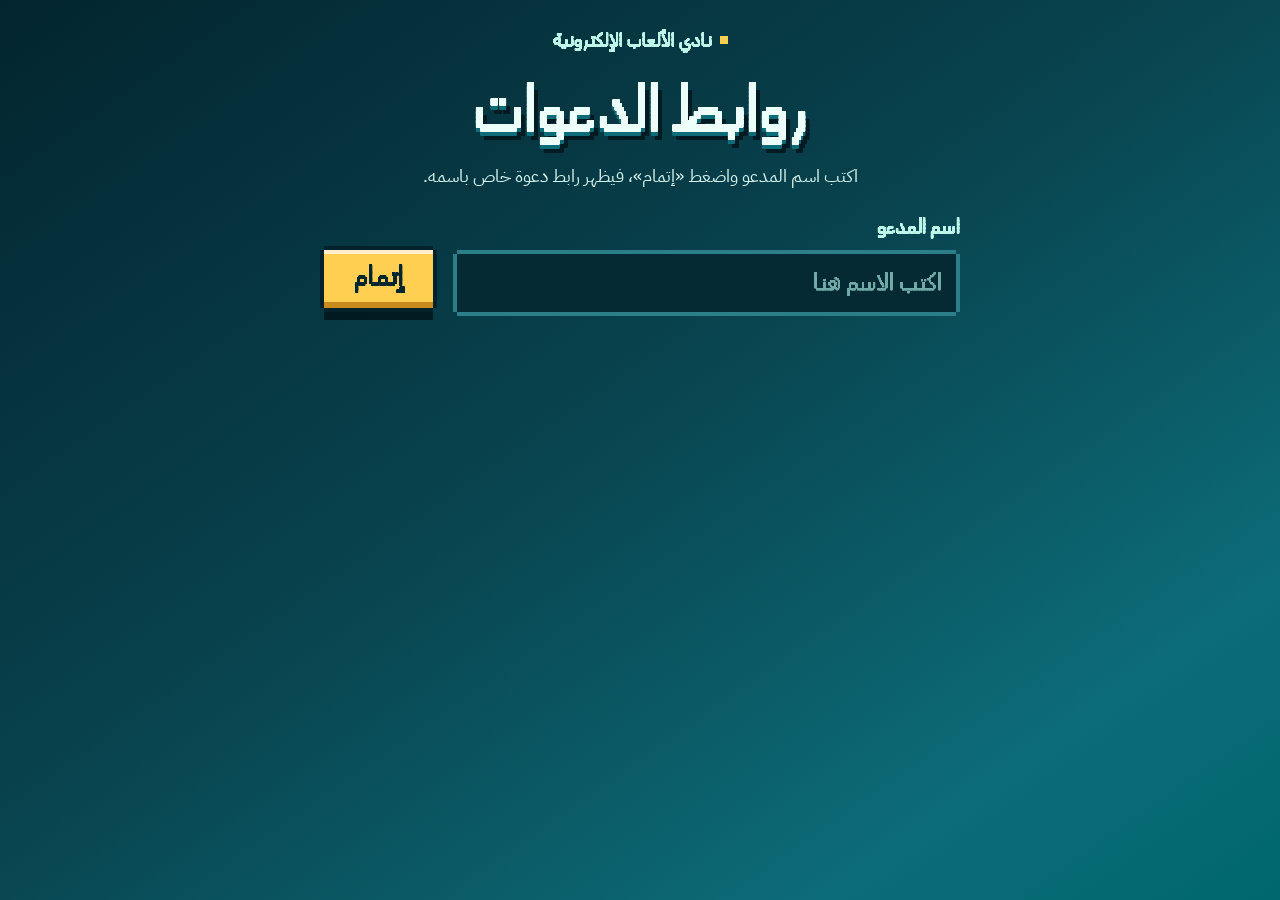
==== links.html @ 5948cf0d "Add interactive workshop invitation site Pixel-art invitation for the gaming club workshop: jump gam" ====
<!doctype html>
<html lang="ar" dir="rtl">
<head>
  <meta charset="utf-8">
  <meta name="viewport" content="width=device-width, initial-scale=1, viewport-fit=cover">
  <meta name="robots" content="noindex">
  <meta name="theme-color" content="#03252f">
  <title>روابط الدعوات | نادي الألعاب الإلكترونية</title>

  <link rel="icon" href="favicon.svg" type="image/svg+xml">
  <link rel="preconnect" href="https://fonts.googleapis.com">
  <link rel="preconnect" href="https://fonts.gstatic.com" crossorigin>
  <link rel="stylesheet" href="https://fonts.googleapis.com/css2?family=Handjet:wght@500;700&family=IBM+Plex+Sans+Arabic:wght@400&display=swap">
  <!-- الألوان والخطوط والأزرار مشتركة مع صفحة الدعوة -->
  <link rel="stylesheet" href="style.css">
  <style>
    body { padding: 28px max(16px, env(safe-area-inset-right)) 48px max(16px, env(safe-area-inset-left)); }
    .maker { width: min(100%, 640px); margin: 0 auto; display: grid; gap: 16px; text-align: center; }
    .maker .kicker { justify-content: center; margin: 0; }
    .maker h1 {
      margin: 0;
      font: 700 clamp(42px, 11vw, 72px)/1.1 var(--display);
      text-shadow: 0 var(--px) 0 #0c6c78, var(--px) calc(2 * var(--px)) 0 var(--night);
    }
    .maker .lead { margin: 0; }

    /* نفس إطار البكسل المستخدم في صفحة الدعوة */
    .field, .note, #list li {
      --frame: var(--line);
      margin: var(--px);
      background: var(--deep);
      box-shadow:
        0 calc(-1 * var(--px)) 0 var(--frame),
        0 var(--px) 0 var(--frame),
        calc(-1 * var(--px)) 0 0 var(--frame),
        var(--px) 0 0 var(--frame);
    }

    form { display: grid; gap: 8px; margin-top: 6px; text-align: start; }
    label { color: var(--mint); font: 700 23px/1.1 var(--display); }
    .entry { display: flex; flex-wrap: wrap; align-items: center; gap: 8px 16px; }
    .field {
      flex: 1 1 240px;
      min-width: 0;
      min-height: 58px;
      padding: 0 14px 4px;
      border: 0;
      border-radius: 0;
      color: var(--foam);
      font: 500 27px/1 var(--display);
    }
    .field::placeholder { color: #6fa9a8; }
    .entry .btn { flex: 0 0 auto; }

    .note { --frame: var(--gold-shade); padding: 10px 14px; color: #ffe9a8; font-size: 15px; line-height: 1.6; text-align: start; }

    .list-head { display: flex; flex-wrap: wrap; align-items: center; justify-content: space-between; gap: 4px 12px; margin-top: 10px; }
    .list-head h2 { margin: 0; font: 700 30px/1.1 var(--display); }
    #list { list-style: none; margin: 0; padding: 0; display: grid; gap: 16px; text-align: start; }
    #list li { display: grid; gap: 6px; padding: 12px 14px 8px; }
    #list strong { color: var(--gold); font: 700 28px/1.1 var(--display); overflow-wrap: anywhere; }
    #list code {
      direction: ltr;
      text-align: left;
      color: var(--mute);
      font: 13px/1.5 ui-monospace, Consolas, monospace;
      overflow-wrap: anywhere;
      user-select: all;
    }
    .row-actions { display: flex; flex-wrap: wrap; align-items: center; gap: 2px 10px; margin-top: 2px; }
    .btn-small { min-height: 44px; padding: 2px 18px 8px; font-size: 23px; }
  </style>
</head>
<body>
  <main class="maker">
    <p class="kicker"><i class="dot"></i><span>نادي الألعاب الإلكترونية</span></p>
    <h1>روابط الدعوات</h1>
    <p class="lead">اكتب اسم المدعو واضغط «إتمام»، فيظهر رابط دعوة خاص باسمه.</p>

    <form id="form">
      <label for="name">اسم المدعو</label>
      <div class="entry">
        <input id="name" class="field" type="text" maxlength="80" autocomplete="off" placeholder="اكتب الاسم هنا" required>
        <button class="btn btn-gold" type="submit">إتمام</button>
      </div>
    </form>

    <p id="localNote" class="note" hidden>
      تفتح الصفحة الآن من جهازك، فهذه الروابط تعمل على جهازك فقط.
      بعد نشر الموقع افتح هذه الصفحة من رابط الموقع لتحصل على روابط تعمل عند الجميع.
    </p>

    <section id="results" hidden>
      <div class="list-head">
        <h2>الروابط</h2>
        <div class="row-actions">
          <button id="copyAll" class="link" type="button">نسخ الكل</button>
          <button id="clear" class="link" type="button">مسح القائمة</button>
        </div>
      </div>
      <ul id="list"></ul>
    </section>

    <p id="status" class="sr-only" role="status"></p>
  </main>

  <script>
    "use strict";
    // مولّد روابط الدعوة: يبني الرابط من عنوان هذه الصفحة نفسها، فيعمل تلقائياً بعد نشر الموقع.
    const STORE = "invite-names";   // الأسماء تُحفظ في متصفح هذا الجهاز فقط
    const MAX_NAME = 80;            // نفس الحد في game.js
    const MESSAGE = "في دعوة لك من نادي الألعاب الإلكترونية:";

    const el = id => document.getElementById(id);
    const form = el("form"), input = el("name"), list = el("list"), results = el("results"), statusLine = el("status");

    const local = location.protocol === "file:" || ["localhost", "127.0.0.1", "[::1]"].includes(location.hostname);
    el("localNote").hidden = !local;

    let names = [];
    try {
      const saved = JSON.parse(localStorage.getItem(STORE) || "[]");
      if (Array.isArray(saved)) names = saved.filter(name => typeof name === "string" && name);
    } catch (error) {
      // بدون تخزين: القائمة تعمل لهذه الزيارة فقط.
    }

    function save() {
      try { localStorage.setItem(STORE, JSON.stringify(names)); } catch (error) {}
    }

    function inviteUrl(name) {
      const url = new URL(location.protocol === "file:" ? "index.html" : "./", location.href);
      url.search = "";
      url.hash = "";
      url.searchParams.set("to", name);
      return url.href;
    }

    async function copy(text) {
      try {
        await navigator.clipboard.writeText(text);
        return true;
      } catch (error) {
        // بديل للمتصفحات أو السياقات التي تمنع الحافظة (مثل فتح الملف مباشرة).
        const area = document.createElement("textarea");
        area.value = text;
        area.style.cssText = "position:fixed;opacity:0";
        document.body.append(area);
        area.select();
        let done = false;
        try { done = document.execCommand("copy"); } catch (error2) {}
        area.remove();
        return done;
      }
    }

    function node(tag, className, text) {
      const element = document.createElement(tag);
      if (className) element.className = className;
      if (text) element.textContent = text;
      return element;
    }

    async function copyWithFeedback(button, text, message) {
      const label = button.textContent;
      const done = await copy(text);
      button.textContent = done ? "تم النسخ" : "تعذّر النسخ";
      statusLine.textContent = done ? message : "تعذّر النسخ. انسخ الرابط يدوياً.";
      setTimeout(() => { button.textContent = label; }, 1500);
    }

    function render() {
      list.replaceChildren(...names.map(name => {
        const url = inviteUrl(name);
        const item = node("li");
        const actions = node("div", "row-actions");

        const copyButton = node("button", "btn btn-small", "نسخ الرابط");
        copyButton.type = "button";
        copyButton.onclick = () => copyWithFeedback(copyButton, url, "تم نسخ رابط " + name);

        const open = node("a", "link", "فتح الدعوة");
        open.href = url;
        open.target = "_blank";
        open.rel = "noopener";

        const share = node("a", "link", "إرسال واتساب");
        share.href = "https://wa.me/?text=" + encodeURIComponent(MESSAGE + "\n" + url);
        share.target = "_blank";
        share.rel = "noopener";

        const remove = node("button", "link", "حذف");
        remove.type = "button";
        remove.onclick = () => {
          names = names.filter(other => other !== name);
          save();
          render();
        };

        actions.append(copyButton, open, share, remove);
        item.append(node("strong", "", name), node("code", "", url), actions);
        return item;
      }));
      results.hidden = !names.length;
    }

    form.onsubmit = event => {
      event.preventDefault();
      const name = Array.from(input.value.trim()).slice(0, MAX_NAME).join("");
      if (!name) return;
      // الاسم المكرر يُنقل لأعلى القائمة بدل تكراره.
      names = [name, ...names.filter(other => other !== name)];
      save();
      render();
      statusLine.textContent = "تم إنشاء رابط الدعوة لـ " + name;
      input.value = "";
      input.focus();
    };

    el("copyAll").onclick = event => {
      const lines = names.map(name => name + "\n" + inviteUrl(name)).join("\n\n");
      copyWithFeedback(event.currentTarget, lines, "تم نسخ كل الروابط");
    };

    el("clear").onclick = () => {
      if (!confirm("مسح كل الأسماء من القائمة؟")) return;
      names = [];
      save();
      render();
      input.focus();
    };

    render();
  </script>
</body>
</html>
---- style.css ----
/* ===== المتغيرات ===== */
:root {
  --ink: #03252f;         /* نص داكن وإطارات الأزرار */
  --night: #021a22;
  --deep: #052a33;        /* خلفية البطاقات الداكنة */
  --line: #2c7f88;        /* إطارات هادئة */
  --mint: #bdf6e8;
  --mint-shade: #75ada7;
  --foam: #edfff9;        /* نص فاتح */
  --mute: #a9d6d2;        /* نص ثانوي */
  --gold: #ffcf52;
  --gold-shade: #c98a1e;
  --px: 4px;              /* وحدة البكسل للإطارات والظلال */
  --header-h: 64px;
  --display: "Handjet", Tahoma, Arial, sans-serif;
  --body: "IBM Plex Sans Arabic", Tahoma, Arial, sans-serif;
}

/* ===== الأساس ===== */
*, *::before, *::after { box-sizing: border-box; }
[hidden] { display: none !important; }

html { -webkit-text-size-adjust: 100%; text-size-adjust: 100%; }
body {
  margin: 0;
  min-height: 100vh;
  min-height: 100svh;
  background: linear-gradient(145deg, #03252f, #08424d 45%, #0c6c78 82%, #00676e);
  color: var(--foam);
  font: 16px/1.5 var(--body);
}

button { font: inherit; color: inherit; background: none; border: 0; border-radius: 0; padding: 0; cursor: pointer; }
a { color: inherit; }
:focus-visible { outline: 3px solid #fff; outline-offset: calc(var(--px) + 3px); }

.ico { display: block; width: 1em; height: 1em; fill: currentColor; shape-rendering: crispEdges; flex: none; }

.sr-only {
  position: absolute;
  width: 1px;
  height: 1px;
  margin: -1px;
  overflow: hidden;
  clip-path: inset(50%);
  white-space: nowrap;
}

/* إطار بكسل بزوايا مقصوصة: يُرسم بالظلال فلا يأخذ مساحة، لذلك لكل عنصر هامش ‎--px. */
.btn, .tool, .tag, .facts li, .ticket, .stamp, kbd {
  --frame-shadow:
    0 calc(-1 * var(--px)) 0 var(--frame),
    0 var(--px) 0 var(--frame),
    calc(-1 * var(--px)) 0 0 var(--frame),
    var(--px) 0 0 var(--frame);
}

/* ===== الأزرار ===== */
.btn {
  --face: var(--mint);
  --shade: var(--mint-shade);
  --frame: #04222b;
  --drop: calc(3 * var(--px));
  display: inline-flex;
  align-items: center;
  justify-content: center;
  gap: .4em;
  min-height: 58px;
  margin: var(--px) var(--px) calc(3 * var(--px));
  padding: 4px 30px 10px;
  background: var(--face);
  color: var(--ink);
  font: 700 30px/1 var(--display);
  text-decoration: none;
  box-shadow:
    inset 0 var(--px) 0 #ffffffb3,
    inset 0 calc(-1.5 * var(--px)) 0 var(--shade),
    var(--frame-shadow),
    0 var(--drop) 0 #00131acc;
  touch-action: manipulation;
  -webkit-tap-highlight-color: transparent;
}
.btn:hover { filter: brightness(1.06); }
.btn:active, .btn[aria-disabled="true"] { --drop: var(--px); transform: translateY(calc(2 * var(--px))); }
.btn[aria-disabled="true"] { filter: saturate(.6) brightness(.86); cursor: default; }
.btn .ico { font-size: .8em; }

.btn-gold { --face: var(--gold); --shade: var(--gold-shade); }

.link {
  display: inline-flex;
  align-items: center;
  min-height: 36px;
  padding: 0 8px;
  color: var(--mute);
  font: 700 20px/1 var(--display);
  text-decoration: underline dotted;
  text-underline-offset: 5px;
  touch-action: manipulation;
}
.link:hover { color: var(--foam); }

kbd {
  --frame: var(--line);
  display: inline-block;
  margin: 0 calc(var(--px) + 2px);
  padding: 0 8px 2px;
  background: var(--deep);
  color: var(--foam);
  font: inherit;
  box-shadow: var(--frame-shadow);
}

/* ===== الشريط العلوي ===== */
header {
  position: absolute;
  z-index: 2;
  inset: 0 0 auto;
  height: var(--header-h);
  display: flex;
  justify-content: space-between;
  align-items: center;
  gap: 8px;
  padding: env(safe-area-inset-top) max(18px, env(safe-area-inset-right)) 0 max(18px, env(safe-area-inset-left));
  pointer-events: none;
}
.brand {
  display: flex;
  align-items: center;
  gap: 8px;
  font: 700 clamp(19px, 5.2vw, 24px)/1 var(--display);
  text-shadow: 0 2px 0 var(--night);
}
.brand .ico { color: var(--gold); font-size: 1.15em; }

.tools { display: flex; gap: calc(var(--px) + 6px); }
.tool {
  --frame: var(--line);
  display: grid;
  place-items: center;
  width: 36px;
  height: 36px;
  margin: var(--px);
  background: #052a33d9;
  color: var(--mint);
  font-size: 22px;
  box-shadow: var(--frame-shadow);
  pointer-events: auto;
}
.tool:hover { background: #0a4651; }
.tool[aria-pressed="true"] { background: var(--mint); color: var(--ink); }
#mute .cross { display: none; }
#mute[aria-pressed="true"] .waves { display: none; }
#mute[aria-pressed="true"] .cross { display: inline; }

/* ===== المشهد =====
   ‎--layout مصدر نقاط التجاوب الوحيد: يقرؤه game.js ليضبط الرسم.
   game.js يكتب بالمقابل ‎--art (حجم بكسل الرسم) و‎--band-top/‎--band-h
   (الشريط الفارغ بين المركبة والتاج) حتى لا يغطي النص عناصر المشهد. */
.sky {
  --layout: desktop;
  position: relative;
  height: 100vh;
  height: 100dvh;
  overflow: hidden;
}

#space {
  position: absolute;
  top: 0;
  left: 0;
  display: block;
  width: 100%;
  height: 100%;
  image-rendering: crisp-edges;
  image-rendering: pixelated;
  touch-action: manipulation;
}
.sky[data-phase="start"] #space,
.sky[data-phase="ready"] #space { cursor: pointer; }

/* ===== شاشة البداية ===== */
.title, .dock {
  transition: opacity .24s steps(4), transform .24s steps(4), visibility 0s;
}

.title {
  position: absolute;
  inset-inline: 4%;
  top: var(--band-top, 34%);
  height: var(--band-h, 22%);
  container-type: size;
  display: grid;
  align-content: center;
  justify-items: center;
  text-align: center;
  pointer-events: none;
}
/* المقاسات والمسافات نسبة من الشريط (cqw/cqh) حتى تبقى الأسطر الثلاثة متباعدة وداخله. */
.title h1 {
  margin: 0;
  font: 700 clamp(34px, 9vw, 92px)/1.12 var(--display);
  font-size: clamp(34px, min(21cqw, 37cqh), 136px);
  text-shadow: 0 var(--px) 0 #0c6c78, var(--px) calc(2 * var(--px)) 0 var(--night);
}
.title .sub {
  margin: 10px 0 0;
  margin-top: clamp(8px, 5cqh, 24px);
  color: var(--mint);
  font: 700 clamp(18px, 4.4vw, 26px)/1.1 var(--display);
  font-size: clamp(18px, min(6.5cqw, 13cqh), 36px);
  text-shadow: 0 2px 0 var(--night);
}
.tag {
  --frame: var(--gold-shade);
  margin: var(--px) var(--px) 14px;
  margin-bottom: clamp(12px, 6cqh, 26px);
  padding: 2px 18px 6px;
  background: var(--gold);
  color: var(--ink);
  font: 700 clamp(21px, 5.6vw, 28px)/1.15 var(--display);
  font-size: clamp(21px, min(7cqw, 14cqh), 38px);
  box-shadow: var(--frame-shadow);
}

.sky:not([data-phase="start"]) .title {
  opacity: 0;
  visibility: hidden;
  transform: translateY(calc(-3 * var(--px)));
  transition: opacity .24s steps(4), transform .24s steps(4), visibility 0s .24s;
}

/* ===== منصة التحكم ===== */
.dock {
  position: absolute;
  inset: auto 0 0;
  display: grid;
  justify-items: center;
  align-content: end;
  gap: 4px;
  padding: 16px 16px max(14px, env(safe-area-inset-bottom));
  background: linear-gradient(to top, #021a22e6 30%, #021a2200);
  pointer-events: none;
}
.dock .btn { width: min(78vw, 300px); min-height: 62px; pointer-events: auto; }
.dock .btn .ico { display: none; }
.sky:not([data-phase="start"]) .dock .btn .ico { display: block; }

.progress {
  display: flex;
  align-items: center;
  gap: 10px;
  min-height: 26px;
  margin: 0 0 4px;
  font: 700 21px/1 var(--display);
  text-shadow: 0 2px 0 var(--night);
}
.pips { display: flex; gap: 6px; }
.pips i {
  width: 14px;
  height: 14px;
  background: #052a33;
  box-shadow: inset 0 0 0 2px var(--line);
}
.pips i.on { background: var(--gold); box-shadow: inset 0 0 0 2px var(--gold-shade); }

.keys { display: none; margin: 0; color: var(--mute); font: 500 18px/1.3 var(--display); }
@media (hover: hover) and (pointer: fine) {
  .keys { display: block; }
}

.sky[data-phase="start"] .progress { visibility: hidden; }
.sky[data-phase="start"] .dock .btn { animation: bob 1s steps(2) infinite; }

.sky:not([data-phase="start"], [data-phase="ready"], [data-phase="jumping"]) .dock {
  opacity: 0;
  visibility: hidden;
  transform: translateY(calc(4 * var(--px)));
  transition: opacity .24s steps(4), transform .24s steps(4), visibility 0s .24s;
}

/* ===== شاشتا الدعوة والتأكيد =====
   ‎.porthole مكان فارغ بحجم الدائرة؛ game.js يقيس موقعه ويرسم الشخصية فيه. */
.screen {
  position: absolute;
  inset: var(--header-h) 0 0;
  display: flex;
  overflow: auto;
  overscroll-behavior: contain;
  padding: 4px max(16px, env(safe-area-inset-right)) max(16px, env(safe-area-inset-bottom)) max(16px, env(safe-area-inset-left));
  text-align: center;
}
/* مخفية لكنها تحجز مكانها، ليعرف game.js أين الدائرة وأين يمنع النجوم. */
.screen.pending { visibility: hidden; }

.inner { width: min(100%, 560px); margin: auto; }
.porthole {
  width: calc(var(--art, 2px) * 54);
  height: calc(var(--art, 2px) * 54);
  margin: 0 auto;
}
.copy { display: grid; justify-items: center; gap: 12px; margin-top: 12px; }
.copy > * { margin-block: 0; }

.screen:not(.pending) .copy > * { animation: rise .4s steps(5) both; }
.screen:not(.pending) .copy > :nth-child(2) { animation-delay: .08s; }
.screen:not(.pending) .copy > :nth-child(3) { animation-delay: .16s; }
.screen:not(.pending) .copy > :nth-child(4) { animation-delay: .24s; }
.screen:not(.pending) .copy > :nth-child(5) { animation-delay: .32s; }
.screen:not(.pending) .copy > :nth-child(n + 6) { animation-delay: .4s; }

.kicker {
  display: flex;
  align-items: center;
  gap: 8px;
  color: var(--mint);
  font: 700 clamp(17px, 4.6vw, 21px)/1.1 var(--display);
}
.dot { width: 8px; height: 8px; background: var(--gold); animation: blink 1s steps(2) infinite; }

.screen h2 {
  margin: 0;
  font: 700 clamp(42px, 11vw, 76px)/.95 var(--display);
  text-shadow: 0 var(--px) 0 #0c6c78;
  overflow-wrap: anywhere;
}
#who { color: var(--gold); }
.lead { color: #d6f5ef; font-size: clamp(15px, 4vw, 18px); line-height: 1.6; }

/* تفاصيل الفعالية */
.facts {
  list-style: none;
  width: 100%;
  margin: 4px 0;
  padding: 0;
  display: grid;
  grid-template-columns: repeat(3, 1fr);
  gap: calc(var(--px) + 8px);
}
.facts li {
  --frame: var(--line);
  display: grid;
  justify-items: center;
  align-content: start;
  gap: 2px;
  margin: var(--px);
  padding: 10px 4px 8px;
  background: var(--deep);
  box-shadow: var(--frame-shadow);
}
.facts .ico { color: var(--gold); font-size: 26px; margin-bottom: 4px; }
.facts strong { font: 700 clamp(20px, 5.4vw, 26px)/1 var(--display); text-wrap: balance; }
.facts span { color: var(--mute); font: 500 clamp(16px, 4.2vw, 18px)/1.1 var(--display); }

#accept { width: min(100% - 2 * var(--px), 360px); min-height: 66px; font-size: 34px; }

/* ===== تأكيد الحضور ===== */
#confirmed .porthole { margin-block: calc(var(--art, 2px) * 9) calc(var(--art, 2px) * 8); }
#confirmed h2 {
  display: flex;
  align-items: center;
  justify-content: center;
  gap: .35em;
  font-size: clamp(36px, 9.6vw, 64px);
  outline: 0;
}
.stamp {
  --frame: var(--gold-shade);
  display: grid;
  place-items: center;
  width: .78em;
  height: .78em;
  margin: var(--px);
  background: var(--gold);
  color: var(--ink);
  box-shadow: var(--frame-shadow);
  text-shadow: none;
}
.stamp .ico { font-size: .62em; }

.ticket {
  --frame: var(--gold);
  position: relative;
  width: min(100% - 2 * var(--px), 440px);
  margin: var(--px);
  background: #e9fff7;
  color: var(--ink);
  text-align: start;
  box-shadow: var(--frame-shadow);
}
.ticket-head {
  display: flex;
  align-items: center;
  gap: 12px;
  padding: 9px 14px 11px;
  background: var(--deep);
  color: var(--foam);
}
.ticket-head .ico { color: var(--gold); font-size: 36px; }
.ticket-head small { display: block; color: var(--mint); font: 500 17px/1 var(--display); }
.ticket-head strong { display: block; font: 700 clamp(21px, 5.6vw, 27px)/1.05 var(--display); }

.ticket dl {
  display: grid;
  grid-template-columns: 1fr 1fr;
  gap: 10px 14px;
  margin: 0;
  padding: 12px 14px 13px;
}
.ticket dl div[hidden] + div { grid-column: 1 / -1; }
.ticket dt { color: #1f6570; font: 700 16px/1.1 var(--display); }
.ticket dd { margin: 0; font: 700 clamp(21px, 5.6vw, 25px)/1.05 var(--display); overflow-wrap: anywhere; }

.ticket-stub {
  position: relative;
  display: flex;
  justify-content: space-between;
  align-items: center;
  gap: 12px;
  padding: 7px 14px 9px;
  border-top: var(--px) dashed #03252f59;
  font: 700 19px/1 var(--display);
}
/* ثقبا التذكرة على الجانبين */
.ticket-stub::before, .ticket-stub::after {
  content: "";
  position: absolute;
  top: calc(-3 * var(--px));
  width: calc(3 * var(--px));
  height: calc(5 * var(--px));
  background: #000;
}
.ticket-stub::before { left: calc(-2 * var(--px)); }
.ticket-stub::after { right: calc(-2 * var(--px)); }
.ticket-stub i {
  flex: 1;
  max-width: 132px;
  height: var(--px);
  background: repeating-linear-gradient(90deg, var(--ink) 0 var(--px), transparent var(--px) calc(3 * var(--px)));
}

.actions { display: grid; justify-items: center; gap: 2px; width: 100%; }
/* زر التسجيل وزر التقويم: جنباً إلى جنب إن اتسع المكان، وفوق بعض على الجوال */
.buttons { display: flex; flex-wrap: wrap; justify-content: center; gap: 0 10px; width: 100%; margin-top: 6px; }
.buttons .btn { flex: 1 1 230px; max-width: 360px; min-height: 62px; padding-inline: 14px; font-size: 28px; }
.links { display: flex; flex-wrap: wrap; justify-content: center; gap: 2px 14px; margin: 0; }

/* ===== الحركة ===== */
@keyframes bob { 50% { transform: translateY(calc(-1 * var(--px))); } }
@keyframes blink { 50% { opacity: .25; } }
@keyframes rise {
  from { opacity: 0; transform: translateY(calc(3 * var(--px))); }
}

@media (prefers-reduced-motion: reduce) {
  *, *::before, *::after { animation: none !important; transition: none !important; }
}

/* ===== شاشات كبيرة: الواجهة تكبر مع المشهد ===== */
@media (min-width: 1500px) and (min-height: 880px) {
  :root { --header-h: 72px; }
  .brand { font-size: 29px; }
  .tool { width: 44px; height: 44px; font-size: 26px; }

  .dock .btn { width: 340px; min-height: 70px; font-size: 34px; }
  .progress { font-size: 25px; }
  .pips i { width: 16px; height: 16px; }
  .keys { font-size: 21px; }

  .inner { width: min(100%, 680px); }
  .copy { gap: 15px; }
  .kicker { font-size: 25px; }
  .screen h2 { font-size: 94px; }
  #confirmed h2 { font-size: 78px; }
  .lead { font-size: 21px; }
  .facts .ico { font-size: 32px; }
  .facts strong { font-size: 31px; }
  .facts span { font-size: 21px; }
  #accept { width: 430px; min-height: 78px; font-size: 40px; }
  .link { font-size: 23px; }

  .ticket { width: 540px; }
  .ticket-head .ico { font-size: 44px; }
  .ticket-head small { font-size: 20px; }
  .ticket-head strong { font-size: 32px; }
  .ticket dl { padding: 15px 18px 16px; }
  .ticket dt { font-size: 19px; }
  .ticket dd { font-size: 30px; }
  .ticket-stub { font-size: 22px; }
  .buttons .btn { max-width: 330px; min-height: 70px; font-size: 33px; }
}

/* ===== شاشات لمسية ===== */
@media (pointer: coarse) {
  :root { --header-h: 60px; }
  .tool { width: 40px; height: 40px; }
  .link { min-height: 44px; }
}

/* ===== جوال بالوضع الطولي ===== */
@media (max-width: 650px) and (orientation: portrait) {
  .sky { --layout: portrait; }
  :root { --header-h: 58px; }
  .copy { gap: 10px; }
  .facts { gap: calc(var(--px) + 4px); }
}

/* ===== جوال بالوضع العرضي: العنوان والزر في يسار المشهد ===== */
@media (max-height: 500px) and (orientation: landscape) {
  .sky { --layout: wide; }
  :root { --header-h: 50px; }

  .title { inset-inline: auto; left: 3%; width: 52%; top: var(--header-h); height: 27%; }
  .tag { margin-bottom: 5px; padding: 0 12px 3px; font-size: 19px; }
  .title h1 { font-size: clamp(26px, 30cqh, 40px); }
  .title .sub { margin-top: 3px; font-size: 17px; }
  .dock {
    inset: calc(var(--header-h) + 27%) auto auto 3%;
    width: 52%;
    padding: 0;
    background: none;
    align-content: start;
  }
  .dock .btn { width: min(100%, 260px); min-height: 46px; font-size: 26px; }
  .progress { min-height: 22px; margin: 0; font-size: 19px; }
  .keys { display: none; }

  .inner {
    width: min(100%, 760px);
    display: grid;
    grid-template-columns: auto minmax(0, 1fr);
    align-items: center;
    gap: 22px;
  }
  .porthole, #confirmed .porthole { margin: calc(var(--art, 2px) * 8); }
  .copy { gap: 7px; margin-top: 0; }
  .screen h2 { font-size: 34px; }
  #confirmed h2 { font-size: 30px; }
  .kicker { font-size: 16px; }
  .lead { font-size: 14px; line-height: 1.4; }
  .facts li { padding: 6px 4px 5px; }
  .facts .ico { font-size: 20px; margin-bottom: 2px; }
  .facts strong { font-size: 20px; }
  .facts span { font-size: 15px; }
  #accept { min-height: 46px; font-size: 26px; }
  .buttons { margin-top: 2px; }
  .buttons .btn { flex-basis: 190px; min-height: 46px; font-size: 24px; }
  /* التأكيد في ارتفاع قصير: بلا ذيل التذكرة ولا السطر التمهيدي */
  #confirmed .lead, .ticket-stub { display: none; }
  .ticket-head { padding: 5px 12px 7px; }
  .ticket-head .ico { font-size: 26px; }
  .ticket-head strong { font-size: 21px; }
  .ticket dl { padding: 7px 12px 8px; gap: 5px 12px; }
  .ticket dd { font-size: 21px; }
}
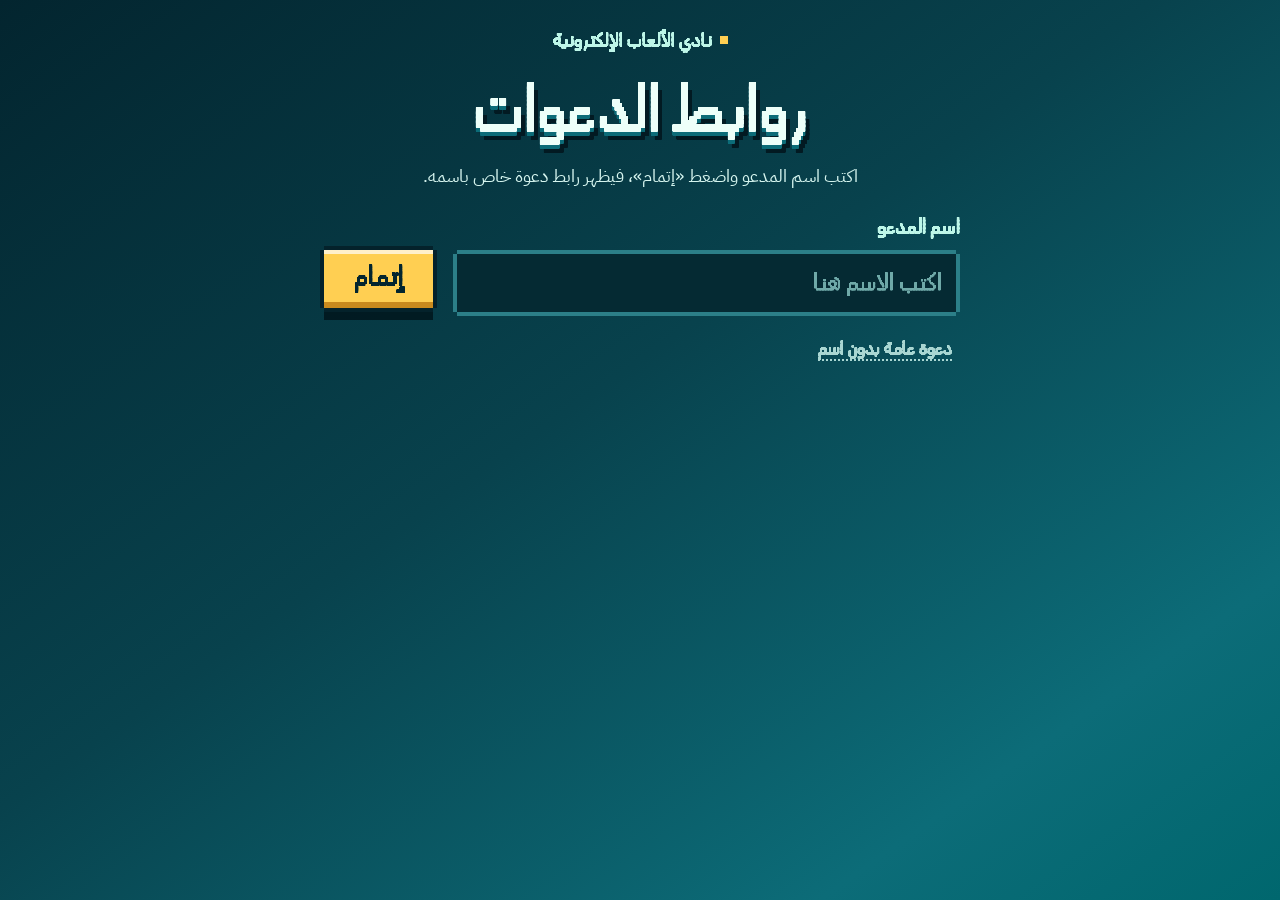
==== commit c2f11843: "Open the link generator when the site is visited without a guest name The invitation now opens only " ====
--- a/links.html
+++ b/links.html
@@ -51,6 +51,7 @@
     }
     .field::placeholder { color: #6fa9a8; }
     .entry .btn { flex: 0 0 auto; }
+    .generic { margin: -6px 0 0; text-align: start; }
 
     .note { --frame: var(--gold-shade); padding: 10px 14px; color: #ffe9a8; font-size: 15px; line-height: 1.6; text-align: start; }
 
@@ -85,6 +86,8 @@
       </div>
     </form>
 
+    <p class="generic"><a id="generic" class="link" target="_blank" rel="noopener">دعوة عامة بدون اسم</a></p>
+
     <p id="localNote" class="note" hidden>
       تفتح الصفحة الآن من جهازك، فهذه الروابط تعمل على جهازك فقط.
       بعد نشر الموقع افتح هذه الصفحة من رابط الموقع لتحصل على روابط تعمل عند الجميع.
@@ -113,6 +116,9 @@
 
     const el = id => document.getElementById(id);
     const form = el("form"), input = el("name"), list = el("list"), results = el("results"), statusLine = el("status");
+
+    // ‎?to=‎ فارغ يفتح الدعوة بلا اسم؛ بدون ‎?to=‎ إطلاقاً يعود الموقع إلى هذه الصفحة.
+    el("generic").href = inviteUrl("");
 
     const local = location.protocol === "file:" || ["localhost", "127.0.0.1", "[::1]"].includes(location.hostname);
     el("localNote").hidden = !local;
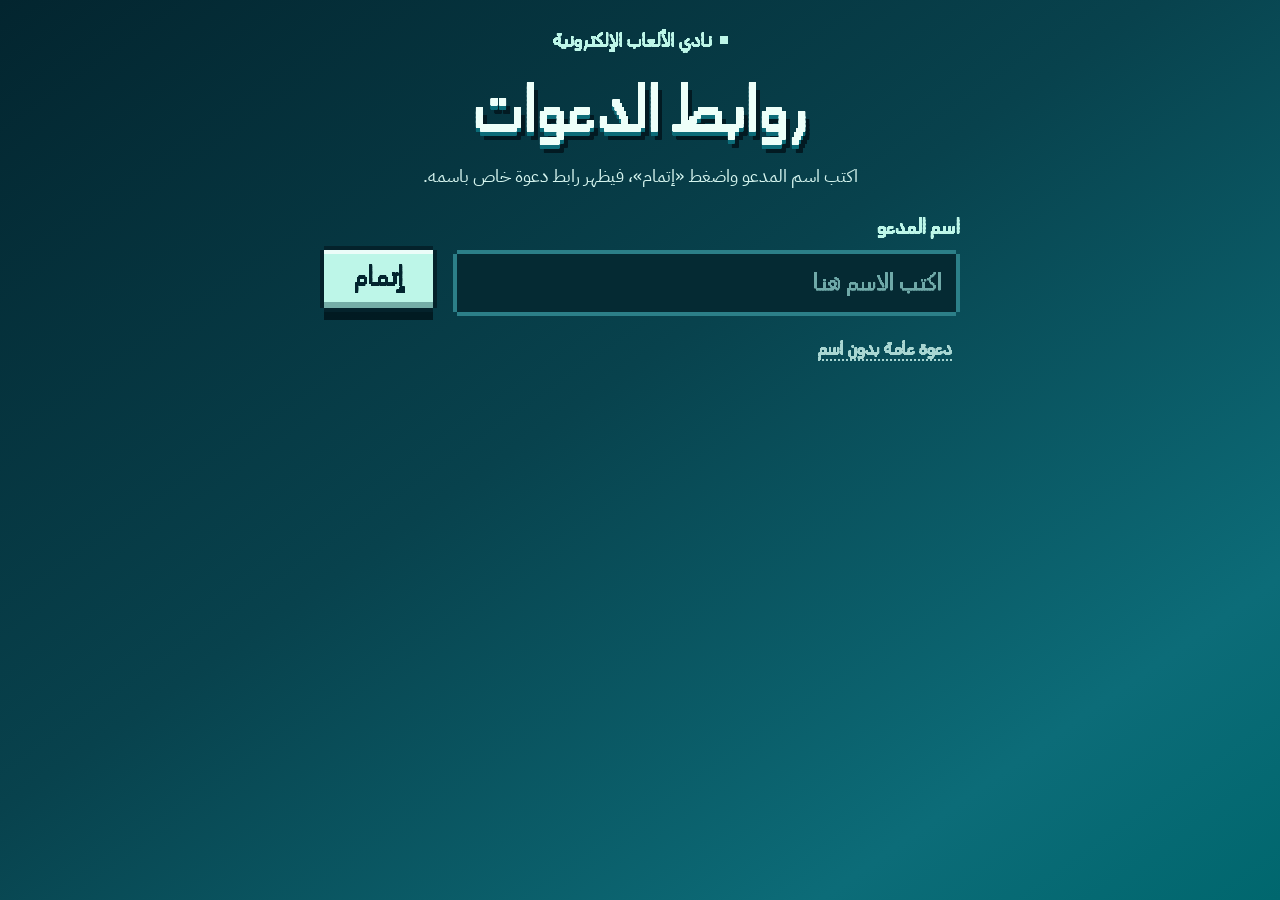
==== commit b132e225: "Replace gold with the mint blue and give the calendar button its own colour Every gold element (butt" ====
--- a/links.html
+++ b/links.html
@@ -10,9 +10,10 @@
   <link rel="icon" href="favicon.svg" type="image/svg+xml">
   <link rel="preconnect" href="https://fonts.googleapis.com">
   <link rel="preconnect" href="https://fonts.gstatic.com" crossorigin>
-  <link rel="stylesheet" href="https://fonts.googleapis.com/css2?family=Handjet:wght@500;700&family=IBM+Plex+Sans+Arabic:wght@400&display=swap">
+  <link rel="stylesheet" href="https://fonts.googleapis.com/css2?family=Handjet:wght@500;700&family=IBM+Plex+Sans+Arabic:wght@400;700&display=swap">
   <!-- الألوان والخطوط والأزرار مشتركة مع صفحة الدعوة -->
-  <link rel="stylesheet" href="style.css">
+  <link rel="stylesheet" href="style.css?v=6">
+  <script src="fonts.js?v=6"></script>
   <style>
     body { padding: 28px max(16px, env(safe-area-inset-right)) 48px max(16px, env(safe-area-inset-left)); }
     .maker { width: min(100%, 640px); margin: 0 auto; display: grid; gap: 16px; text-align: center; }
@@ -53,13 +54,13 @@
     .entry .btn { flex: 0 0 auto; }
     .generic { margin: -6px 0 0; text-align: start; }
 
-    .note { --frame: var(--gold-shade); padding: 10px 14px; color: #ffe9a8; font-size: 15px; line-height: 1.6; text-align: start; }
+    .note { --frame: var(--mint-shade); padding: 10px 14px; color: var(--mint); font-size: 15px; line-height: 1.6; text-align: start; }
 
     .list-head { display: flex; flex-wrap: wrap; align-items: center; justify-content: space-between; gap: 4px 12px; margin-top: 10px; }
     .list-head h2 { margin: 0; font: 700 30px/1.1 var(--display); }
     #list { list-style: none; margin: 0; padding: 0; display: grid; gap: 16px; text-align: start; }
     #list li { display: grid; gap: 6px; padding: 12px 14px 8px; }
-    #list strong { color: var(--gold); font: 700 28px/1.1 var(--display); overflow-wrap: anywhere; }
+    #list strong { color: var(--mint); font: 700 28px/1.1 var(--display); overflow-wrap: anywhere; }
     #list code {
       direction: ltr;
       text-align: left;
@@ -82,7 +83,7 @@
       <label for="name">اسم المدعو</label>
       <div class="entry">
         <input id="name" class="field" type="text" maxlength="80" autocomplete="off" placeholder="اكتب الاسم هنا" required>
-        <button class="btn btn-gold" type="submit">إتمام</button>
+        <button class="btn" type="submit">إتمام</button>
       </div>
     </form>
 
--- a/style.css
+++ b/style.css
@@ -8,13 +8,20 @@
   --mint-shade: #75ada7;
   --foam: #edfff9;        /* نص فاتح */
   --mute: #a9d6d2;        /* نص ثانوي */
-  --gold: #ffcf52;
-  --gold-shade: #c98a1e;
+  --aqua: #1a9aa6;        /* اللون الثاني: يميّز زر التقويم عن زر التسجيل */
+  --aqua-shade: #0c6c78;
   --px: 4px;              /* وحدة البكسل للإطارات والظلال */
   --header-h: 64px;
   --display: "Handjet", Tahoma, Arial, sans-serif;
   --body: "IBM Plex Sans Arabic", Tahoma, Arial, sans-serif;
 }
+
+/* ===== خط آمن =====
+   fonts.js يضيف safe-font عندما لا يوصل متصفح الزائر حروف خط البكسل.
+   يُستخدم خط الفقرات بدله، و font-size-adjust يصغّره ليقارب مقاس Handjet فلا تنكسر المقاسات. */
+html.safe-font { --display: var(--body); }
+html.safe-font body { font-size-adjust: .41; }
+html.safe-font .lead, html.safe-font .note, html.safe-font code { font-size-adjust: none; }
 
 /* ===== الأساس ===== */
 *, *::before, *::after { box-sizing: border-box; }
@@ -85,7 +92,7 @@
 .btn[aria-disabled="true"] { filter: saturate(.6) brightness(.86); cursor: default; }
 .btn .ico { font-size: .8em; }
 
-.btn-gold { --face: var(--gold); --shade: var(--gold-shade); }
+.btn-alt { --face: var(--aqua); --shade: var(--aqua-shade); }
 
 .link {
   display: inline-flex;
@@ -131,7 +138,7 @@
   font: 700 clamp(19px, 5.2vw, 24px)/1 var(--display);
   text-shadow: 0 2px 0 var(--night);
 }
-.brand .ico { color: var(--gold); font-size: 1.15em; }
+.brand .ico { color: var(--mint); font-size: 1.15em; }
 
 .tools { display: flex; gap: calc(var(--px) + 6px); }
 .tool {
@@ -163,6 +170,7 @@
   height: 100vh;
   height: 100dvh;
   overflow: hidden;
+  overflow: clip;   /* clip يمنع أي تمرير داخلي يزيح المشهد عن مكانه */
 }
 
 #space {
@@ -212,11 +220,11 @@
   text-shadow: 0 2px 0 var(--night);
 }
 .tag {
-  --frame: var(--gold-shade);
+  --frame: var(--mint-shade);
   margin: var(--px) var(--px) 14px;
   margin-bottom: clamp(12px, 6cqh, 26px);
   padding: 2px 18px 6px;
-  background: var(--gold);
+  background: var(--mint);
   color: var(--ink);
   font: 700 clamp(21px, 5.6vw, 28px)/1.15 var(--display);
   font-size: clamp(21px, min(7cqw, 14cqh), 38px);
@@ -262,7 +270,7 @@
   background: #052a33;
   box-shadow: inset 0 0 0 2px var(--line);
 }
-.pips i.on { background: var(--gold); box-shadow: inset 0 0 0 2px var(--gold-shade); }
+.pips i.on { background: var(--mint); box-shadow: inset 0 0 0 2px var(--mint-shade); }
 
 .keys { display: none; margin: 0; color: var(--mute); font: 500 18px/1.3 var(--display); }
 @media (hover: hover) and (pointer: fine) {
@@ -316,7 +324,7 @@
   color: var(--mint);
   font: 700 clamp(17px, 4.6vw, 21px)/1.1 var(--display);
 }
-.dot { width: 8px; height: 8px; background: var(--gold); animation: blink 1s steps(2) infinite; }
+.dot { width: 8px; height: 8px; background: var(--mint); animation: blink 1s steps(2) infinite; }
 
 .screen h2 {
   margin: 0;
@@ -324,7 +332,7 @@
   text-shadow: 0 var(--px) 0 #0c6c78;
   overflow-wrap: anywhere;
 }
-#who { color: var(--gold); }
+#who { color: var(--mint); }
 .lead { color: #d6f5ef; font-size: clamp(15px, 4vw, 18px); line-height: 1.6; }
 
 /* تفاصيل الفعالية */
@@ -348,15 +356,15 @@
   background: var(--deep);
   box-shadow: var(--frame-shadow);
 }
-.facts .ico { color: var(--gold); font-size: 26px; margin-bottom: 4px; }
+.facts .ico { color: var(--mint); font-size: 26px; margin-bottom: 4px; }
 .facts strong { font: 700 clamp(20px, 5.4vw, 26px)/1 var(--display); text-wrap: balance; }
 .facts span { color: var(--mute); font: 500 clamp(16px, 4.2vw, 18px)/1.1 var(--display); }
 
 #accept { width: min(100% - 2 * var(--px), 360px); min-height: 66px; font-size: 34px; }
 
 /* ===== تأكيد الحضور ===== */
-#confirmed .porthole { margin-block: calc(var(--art, 2px) * 9) calc(var(--art, 2px) * 8); }
-#confirmed h2 {
+#confirmation .porthole { margin-block: calc(var(--art, 2px) * 9) calc(var(--art, 2px) * 8); }
+#confirmation h2 {
   display: flex;
   align-items: center;
   justify-content: center;
@@ -365,13 +373,13 @@
   outline: 0;
 }
 .stamp {
-  --frame: var(--gold-shade);
+  --frame: var(--mint-shade);
   display: grid;
   place-items: center;
   width: .78em;
   height: .78em;
   margin: var(--px);
-  background: var(--gold);
+  background: var(--mint);
   color: var(--ink);
   box-shadow: var(--frame-shadow);
   text-shadow: none;
@@ -379,7 +387,7 @@
 .stamp .ico { font-size: .62em; }
 
 .ticket {
-  --frame: var(--gold);
+  --frame: var(--mint);
   position: relative;
   width: min(100% - 2 * var(--px), 440px);
   margin: var(--px);
@@ -396,7 +404,7 @@
   background: var(--deep);
   color: var(--foam);
 }
-.ticket-head .ico { color: var(--gold); font-size: 36px; }
+.ticket-head .ico { color: var(--mint); font-size: 36px; }
 .ticket-head small { display: block; color: var(--mint); font: 500 17px/1 var(--display); }
 .ticket-head strong { display: block; font: 700 clamp(21px, 5.6vw, 27px)/1.05 var(--display); }
 
@@ -471,7 +479,7 @@
   .copy { gap: 15px; }
   .kicker { font-size: 25px; }
   .screen h2 { font-size: 94px; }
-  #confirmed h2 { font-size: 78px; }
+  #confirmation h2 { font-size: 78px; }
   .lead { font-size: 21px; }
   .facts .ico { font-size: 32px; }
   .facts strong { font-size: 31px; }
@@ -532,10 +540,10 @@
     align-items: center;
     gap: 22px;
   }
-  .porthole, #confirmed .porthole { margin: calc(var(--art, 2px) * 8); }
+  .porthole, #confirmation .porthole { margin: calc(var(--art, 2px) * 8); }
   .copy { gap: 7px; margin-top: 0; }
   .screen h2 { font-size: 34px; }
-  #confirmed h2 { font-size: 30px; }
+  #confirmation h2 { font-size: 30px; }
   .kicker { font-size: 16px; }
   .lead { font-size: 14px; line-height: 1.4; }
   .facts li { padding: 6px 4px 5px; }
@@ -546,7 +554,7 @@
   .buttons { margin-top: 2px; }
   .buttons .btn { flex-basis: 190px; min-height: 46px; font-size: 24px; }
   /* التأكيد في ارتفاع قصير: بلا ذيل التذكرة ولا السطر التمهيدي */
-  #confirmed .lead, .ticket-stub { display: none; }
+  #confirmation .lead, .ticket-stub { display: none; }
   .ticket-head { padding: 5px 12px 7px; }
   .ticket-head .ico { font-size: 26px; }
   .ticket-head strong { font-size: 21px; }
